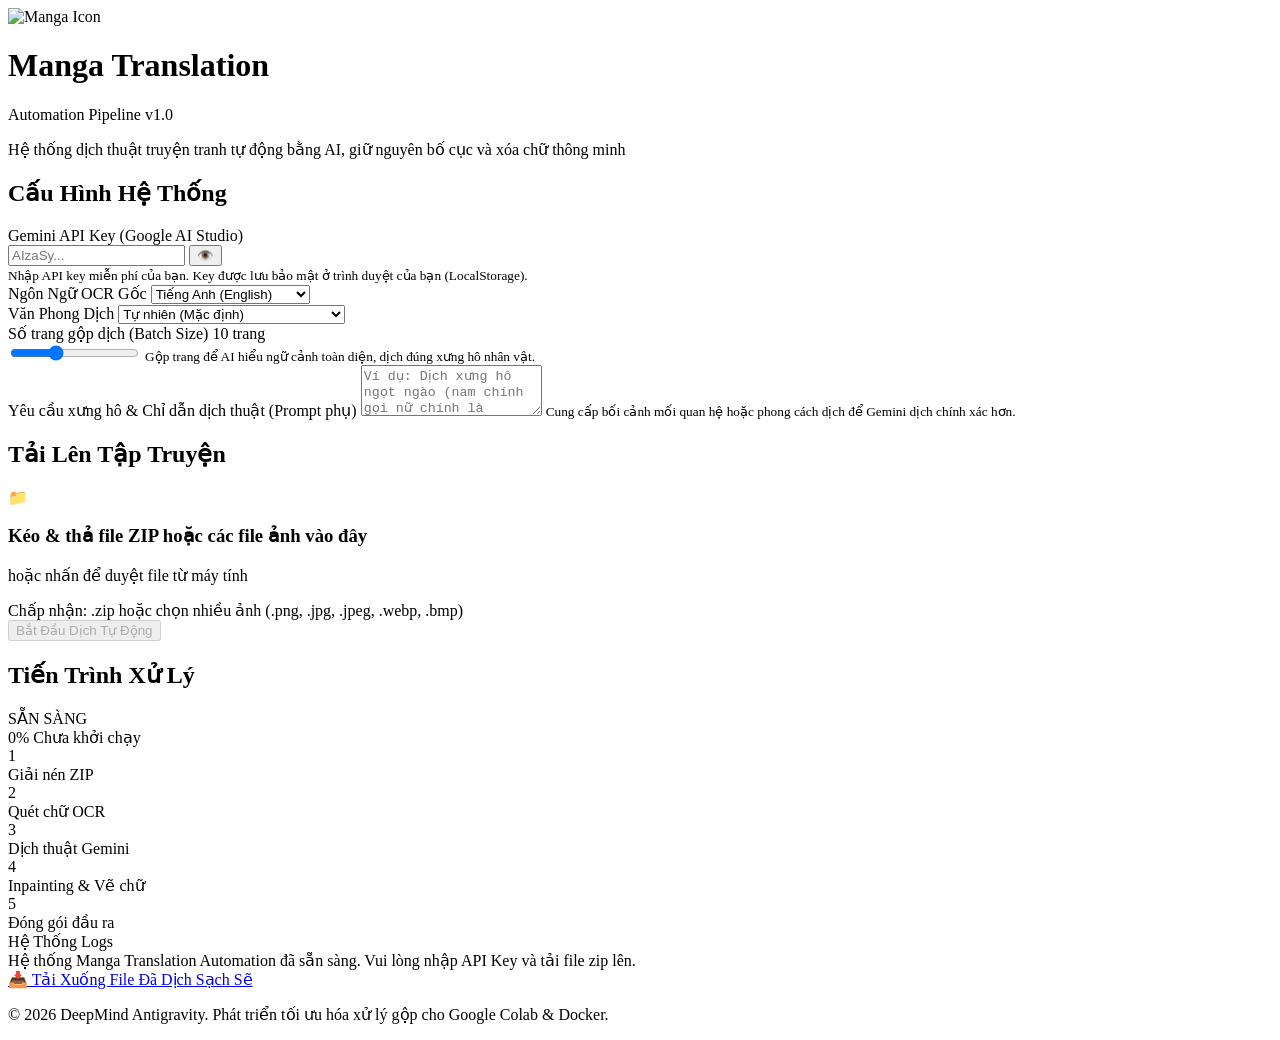
==== app/templates/index.html @ 19ea2e62 "Support multiple raw image uploads and automatic natural sort renaming" ====
<!DOCTYPE html>
<html lang="vi">
<head>
    <meta charset="UTF-8">
    <meta name="viewport" content="width=device-width, initial-scale=1.0">
    <title>Manga Translation Automation Pipeline</title>
    <link rel="icon" href="https://img.icons8.com/color/48/manga.png" type="image/png">
    
    <!-- Google Fonts -->
    <link rel="preconnect" href="https://fonts.googleapis.com">
    <link rel="preconnect" href="https://fonts.gstatic.com" crossorigin>
    <link href="https://fonts.googleapis.com/css2?family=Inter:wght@300;400;500;600;700;800&family=Outfit:wght@400;500;600;700;800&display=swap" rel="stylesheet">
    
    <!-- CSS Style -->
    <link rel="stylesheet" href="/static/css/style.css">
</head>
<body>
    <div class="glass-bg"></div>
    <div class="app-container">
        
        <!-- Header -->
        <header class="app-header">
            <div class="logo-area">
                <img src="https://img.icons8.com/color/96/manga.png" alt="Manga Icon" class="app-logo">
                <div class="logo-text">
                    <h1>Manga Translation</h1>
                    <span class="badge">Automation Pipeline v1.0</span>
                </div>
            </div>
            <p class="subtitle">Hệ thống dịch thuật truyện tranh tự động bằng AI, giữ nguyên bố cục và xóa chữ thông minh</p>
        </header>

        <!-- Main Workspace -->
        <main class="workspace-grid">
            
            <!-- Left Panel: Configuration & Upload -->
            <section class="left-panel">
                
                <!-- Settings Card -->
                <div class="glass-card settings-card">
                    <h2><i class="icon-settings"></i> Cấu Hình Hệ Thống</h2>
                    
                    <div class="input-group">
                        <label for="apiKey">Gemini API Key (Google AI Studio)</label>
                        <div class="password-wrapper">
                            <input type="password" id="apiKey" placeholder="AIzaSy..." autocomplete="off">
                            <button type="button" id="toggleApiVisibility" class="btn-icon">👁️</button>
                        </div>
                        <small class="help-text">Nhập API key miễn phí của bạn. Key được lưu bảo mật ở trình duyệt của bạn (LocalStorage).</small>
                    </div>

                    <div class="row-inputs">
                        <div class="input-group half">
                            <label for="srcLang">Ngôn Ngữ OCR Gốc</label>
                            <select id="srcLang">
                                <option value="en">Tiếng Anh (English)</option>
                                <option value="ch">Tiếng Trung (Chinese)</option>
                                <option value="japan">Tiếng Nhật (Japanese)</option>
                                <option value="ko">Tiếng Hàn (Korean)</option>
                            </select>
                        </div>

                        <div class="input-group half">
                            <label for="translationTone">Văn Phong Dịch</label>
                            <select id="translationTone">
                                <option value="tự nhiên">Tự nhiên (Mặc định)</option>
                                <option value="cổ trang">Cổ trang (Ta - Ngươi, Thiếu chủ...)</option>
                                <option value="dễ thương">Cute / Đáng yêu</option>
                                <option value="lịch sự">Lịch sự / Trang trọng</option>
                            </select>
                        </div>
                    </div>

                    <div class="input-group">
                        <div class="slider-header">
                            <label for="batchSize">Số trang gộp dịch (Batch Size)</label>
                            <span id="batchSizeValue">10 trang</span>
                        </div>
                        <input type="range" id="batchSize" min="5" max="20" value="10">
                        <small class="help-text">Gộp trang để AI hiểu ngữ cảnh toàn diện, dịch đúng xưng hô nhân vật.</small>
                    </div>

                    <div class="input-group">
                        <label for="additionalInstructions">Yêu cầu xưng hô & Chỉ dẫn dịch thuật (Prompt phụ)</label>
                        <textarea id="additionalInstructions" rows="3" placeholder="Ví dụ: Dịch xưng hô ngọt ngào (nam chính gọi nữ chính là 'Muội', xưng 'Huynh'). Dịch theo phong cách kiếm hiệp cổ trang..."></textarea>
                        <small class="help-text">Cung cấp bối cảnh mối quan hệ hoặc phong cách dịch để Gemini dịch chính xác hơn.</small>
                    </div>
                </div>

                <!-- Upload Card -->
                <div class="glass-card upload-card">
                    <h2><i class="icon-upload"></i> Tải Lên Tập Truyện</h2>
                    
                    <div class="dropzone" id="dropzone">
                        <input type="file" id="fileInput" accept=".zip,image/*" multiple style="display: none;">
                        <div class="dropzone-content">
                            <div class="upload-icon">📁</div>
                            <h3>Kéo & thả file ZIP hoặc các file ảnh vào đây</h3>
                            <p>hoặc nhấn để duyệt file từ máy tính</p>
                            <span class="file-limits">Chấp nhận: .zip hoặc chọn nhiều ảnh (.png, .jpg, .jpeg, .webp, .bmp)</span>
                        </div>
                        <div class="selected-file-info" id="selectedFileInfo" style="display: none;">
                            <div class="zip-details">
                                <span class="zip-name" id="zipName">manga_chapter.zip</span>
                                <span class="zip-size" id="zipSize">0.0 MB</span>
                            </div>
                            <button type="button" class="btn-remove-file" id="btnRemoveFile">✕</button>
                        </div>
                    </div>

                    <button type="button" id="btnStartPipeline" class="btn-primary" disabled>
                        <span>Bắt Đầu Dịch Tự Động</span>
                        <div class="loader-ring" id="btnLoader" style="display: none;"></div>
                    </button>
                </div>
                
            </section>

            <!-- Right Panel: Processing Logs & Previews -->
            <section class="right-panel">
                
                <!-- Monitor Card -->
                <div class="glass-card monitor-card">
                    <div class="monitor-header">
                        <h2><i class="icon-activity"></i> Tiến Trình Xử Lý</h2>
                        <span class="status-badge state-idle" id="statusBadge">SẴN SÀNG</span>
                    </div>

                    <!-- Progress Bar Area -->
                    <div class="progress-section">
                        <div class="progress-meta">
                            <span class="progress-percent" id="progressPercent">0%</span>
                            <span class="progress-label" id="progressLabel">Chưa khởi chạy</span>
                        </div>
                        <div class="progress-track">
                            <div class="progress-fill" id="progressFill"></div>
                        </div>
                    </div>

                    <!-- Step Tracker UI -->
                    <div class="steps-tracker">
                        <div class="step-item" id="step1">
                            <div class="step-indicator">1</div>
                            <span class="step-name">Giải nén ZIP</span>
                        </div>
                        <div class="step-item" id="step2">
                            <div class="step-indicator">2</div>
                            <span class="step-name">Quét chữ OCR</span>
                        </div>
                        <div class="step-item" id="step3">
                            <div class="step-indicator">3</div>
                            <span class="step-name">Dịch thuật Gemini</span>
                        </div>
                        <div class="step-item" id="step4">
                            <div class="step-indicator">4</div>
                            <span class="step-name">Inpainting & Vẽ chữ</span>
                        </div>
                        <div class="step-item" id="step5">
                            <div class="step-indicator">5</div>
                            <span class="step-name">Đóng gói đầu ra</span>
                        </div>
                    </div>

                    <!-- Live Logs Console -->
                    <div class="console-box">
                        <div class="console-header">
                            <span class="console-dot red"></span>
                            <span class="console-dot yellow"></span>
                            <span class="console-dot green"></span>
                            <span class="console-title">Hệ Thống Logs</span>
                        </div>
                        <div class="console-body" id="consoleLogs">
                            <div class="log-line system-msg">Hệ thống Manga Translation Automation đã sẵn sàng. Vui lòng nhập API Key và tải file zip lên.</div>
                        </div>
                    </div>

                    <!-- Download Trigger -->
                    <div class="download-container">
                        <a href="#" id="btnDownload" class="btn-success disabled">
                            <span>📥 Tải Xuống File Đã Dịch Sạch Sẽ</span>
                        </a>
                    </div>
                </div>

                <!-- Preview Card (Visible after complete) -->
                <div class="glass-card preview-card" id="previewCard" style="display: none;">
                    <div class="preview-header">
                        <h2><i class="icon-eye"></i> So Sánh Kết Quả Trước & Sau</h2>
                        <div class="page-controls">
                            <button type="button" class="btn-nav" id="btnPrevPage">◀</button>
                            <span class="page-indicator" id="pageIndicator">Trang 1 / 1</span>
                            <button type="button" class="btn-nav" id="btnNextPage">▶</button>
                        </div>
                    </div>
                    
                    <div class="comparison-container">
                        <div class="comparison-half">
                            <h4>ẢNH GỐC (OCR)</h4>
                            <div class="img-wrapper">
                                <img src="" id="imgOriginal" alt="Original Page">
                            </div>
                        </div>
                        <div class="comparison-half">
                            <h4>ẢNH ĐÃ DỊCH & VẼ CHỮ</h4>
                            <div class="img-wrapper">
                                <img src="" id="imgTranslated" alt="Translated Page">
                            </div>
                        </div>
                    </div>
                </div>

            </section>
            
        </main>
        
        <footer class="app-footer">
            <p>© 2026 DeepMind Antigravity. Phát triển tối ưu hóa xử lý gộp cho Google Colab & Docker.</p>
        </footer>
    </div>
    
    <!-- JS Logic -->
    <script src="/static/js/app.js"></script>
</body>
</html>
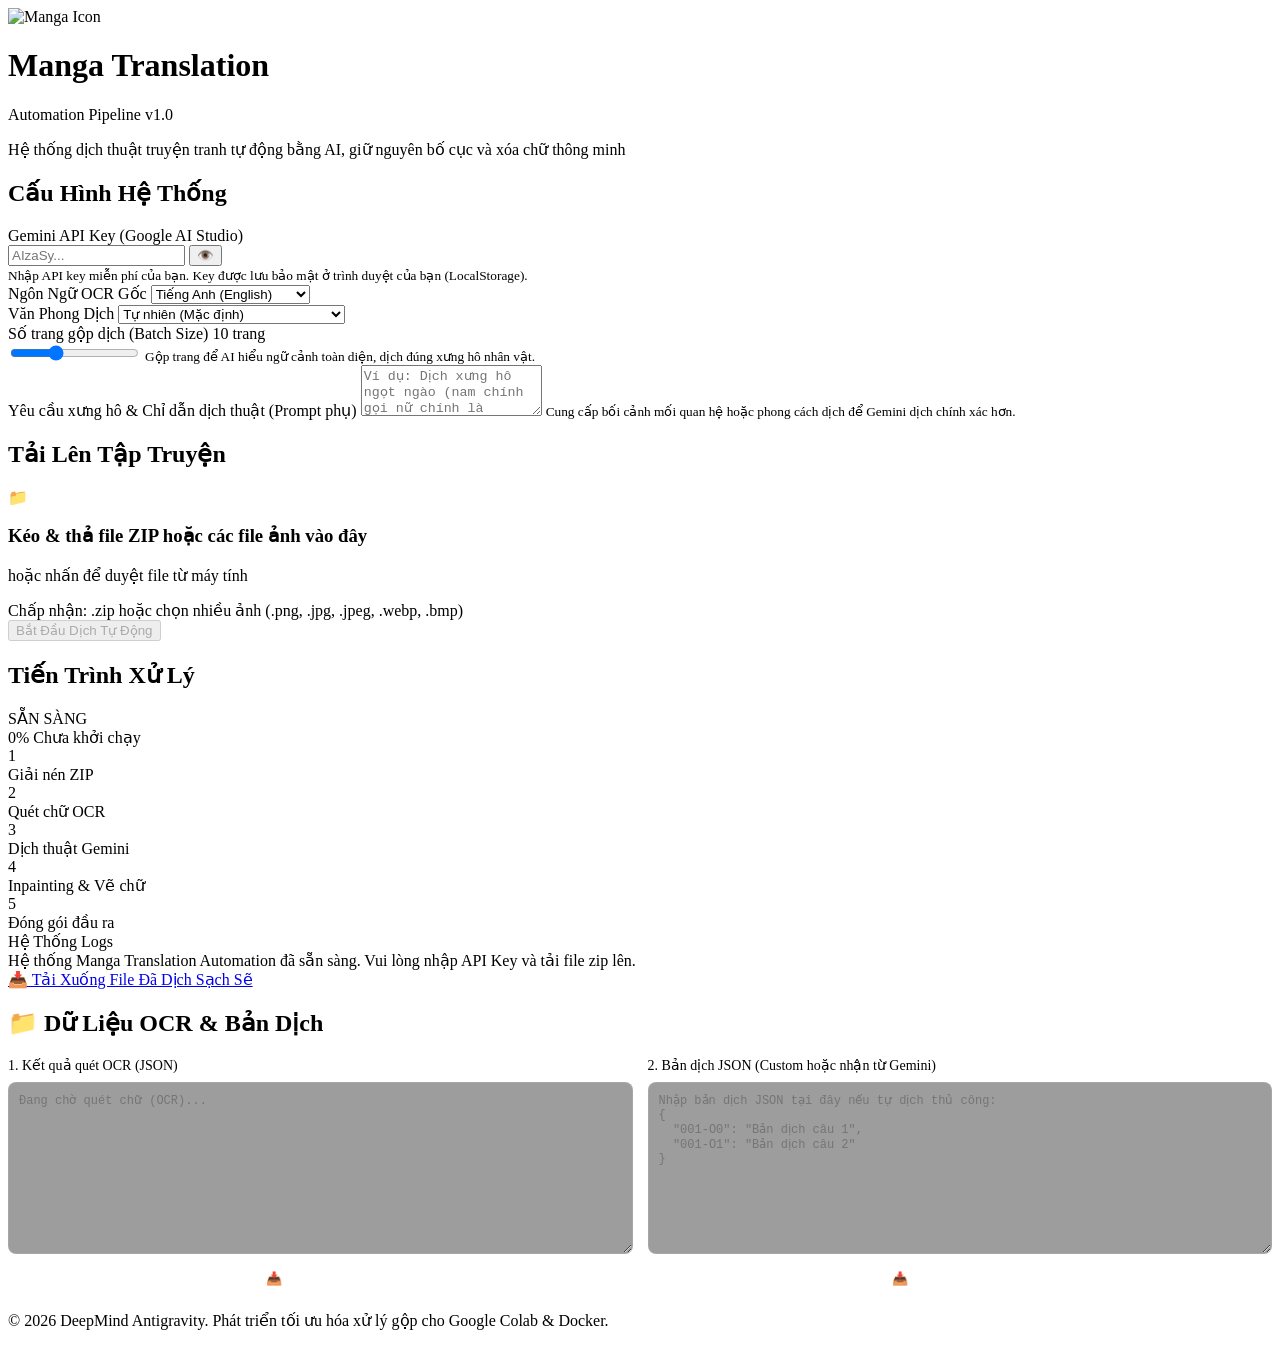
==== commit 1b8aaae4: "release: v1.0.0 with spatial clustering, custom translations, inspect card, and v1 analysis" ====
--- a/app/templates/index.html
+++ b/app/templates/index.html
@@ -182,8 +182,30 @@
                     </div>
                 </div>
 
+                <!-- Data Inspection Card -->
+                <div class="glass-card inspect-card" id="inspectCard" style="margin-top: 20px;">
+                    <h2>📁 Dữ Liệu OCR & Bản Dịch</h2>
+                    <div class="row-inputs" style="display: flex; gap: 15px; margin-top: 15px;">
+                        <div class="input-group half" style="flex: 1; display: flex; flex-direction: column;">
+                            <label for="ocrResultsBox" style="margin-bottom: 8px; font-weight: 500; font-size: 14px;">1. Kết quả quét OCR (JSON)</label>
+                            <textarea id="ocrResultsBox" rows="8" readonly placeholder="Đang chờ quét chữ (OCR)..." style="background: rgba(10, 10, 10, 0.4); color: #00ffcc; border: 1px solid rgba(255, 255, 255, 0.1); border-radius: 8px; font-family: monospace; font-size: 12px; padding: 10px; resize: vertical; flex-grow: 1; min-height: 150px;"></textarea>
+                            <button type="button" id="btnDownloadOcr" class="btn-secondary small" disabled style="width: 100%; margin-top: 8px; padding: 8px 12px; border-radius: 6px; border: 1px solid rgba(255, 255, 255, 0.15); background: rgba(255, 255, 255, 0.08); color: #fff; cursor: pointer; font-size: 13px; font-weight: 500; transition: all 0.3s ease; display: flex; align-items: center; justify-content: center; gap: 5px;">📥 Tải JSON OCR</button>
+                        </div>
+                        
+                        <div class="input-group half" style="flex: 1; display: flex; flex-direction: column;">
+                            <label for="customTranslationBox" style="margin-bottom: 8px; font-weight: 500; font-size: 14px;">2. Bản dịch JSON (Custom hoặc nhận từ Gemini)</label>
+                            <textarea id="customTranslationBox" rows="8" placeholder='Nhập bản dịch JSON tại đây nếu tự dịch thủ công:
+{
+  "001-O0": "Bản dịch câu 1",
+  "001-O1": "Bản dịch câu 2"
+}' style="background: rgba(10, 10, 10, 0.4); color: #ffdd67; border: 1px solid rgba(255, 255, 255, 0.1); border-radius: 8px; font-family: monospace; font-size: 12px; padding: 10px; resize: vertical; flex-grow: 1; min-height: 150px;"></textarea>
+                            <button type="button" id="btnDownloadTranslation" class="btn-secondary small" disabled style="width: 100%; margin-top: 8px; padding: 8px 12px; border-radius: 6px; border: 1px solid rgba(255, 255, 255, 0.15); background: rgba(255, 255, 255, 0.08); color: #fff; cursor: pointer; font-size: 13px; font-weight: 500; transition: all 0.3s ease; display: flex; align-items: center; justify-content: center; gap: 5px;">📥 Tải JSON Bản Dịch</button>
+                        </div>
+                    </div>
+                </div>
+
                 <!-- Preview Card (Visible after complete) -->
-                <div class="glass-card preview-card" id="previewCard" style="display: none;">
+                <div class="glass-card preview-card" id="previewCard" style="display: none; margin-top: 20px;">
                     <div class="preview-header">
                         <h2><i class="icon-eye"></i> So Sánh Kết Quả Trước & Sau</h2>
                         <div class="page-controls">
@@ -219,6 +241,6 @@
     </div>
     
     <!-- JS Logic -->
-    <script src="/static/js/app.js"></script>
+    <script src="/static/js/app.js?v=2"></script>
 </body>
 </html>
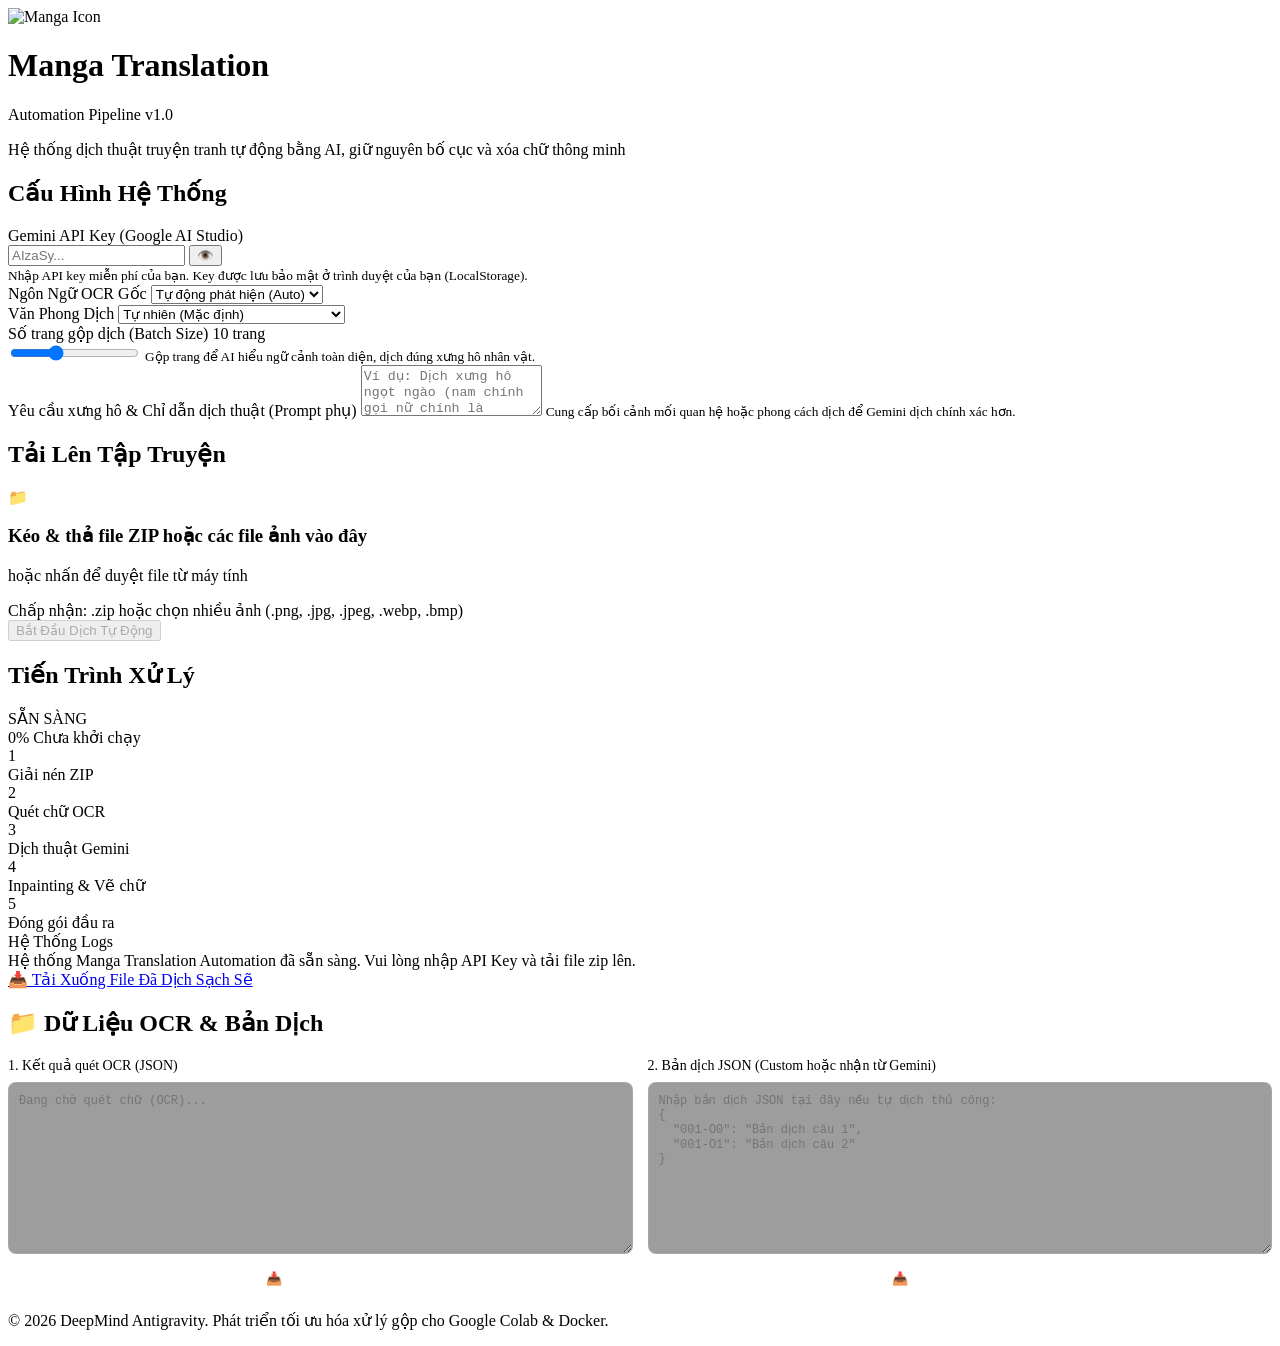
==== commit f6d748a4: "Bản dùng PaddleOCR" ====
--- a/app/templates/index.html
+++ b/app/templates/index.html
@@ -53,6 +53,7 @@
                         <div class="input-group half">
                             <label for="srcLang">Ngôn Ngữ OCR Gốc</label>
                             <select id="srcLang">
+                                <option value="auto">Tự động phát hiện (Auto)</option>
                                 <option value="en">Tiếng Anh (English)</option>
                                 <option value="ch">Tiếng Trung (Chinese)</option>
                                 <option value="japan">Tiếng Nhật (Japanese)</option>
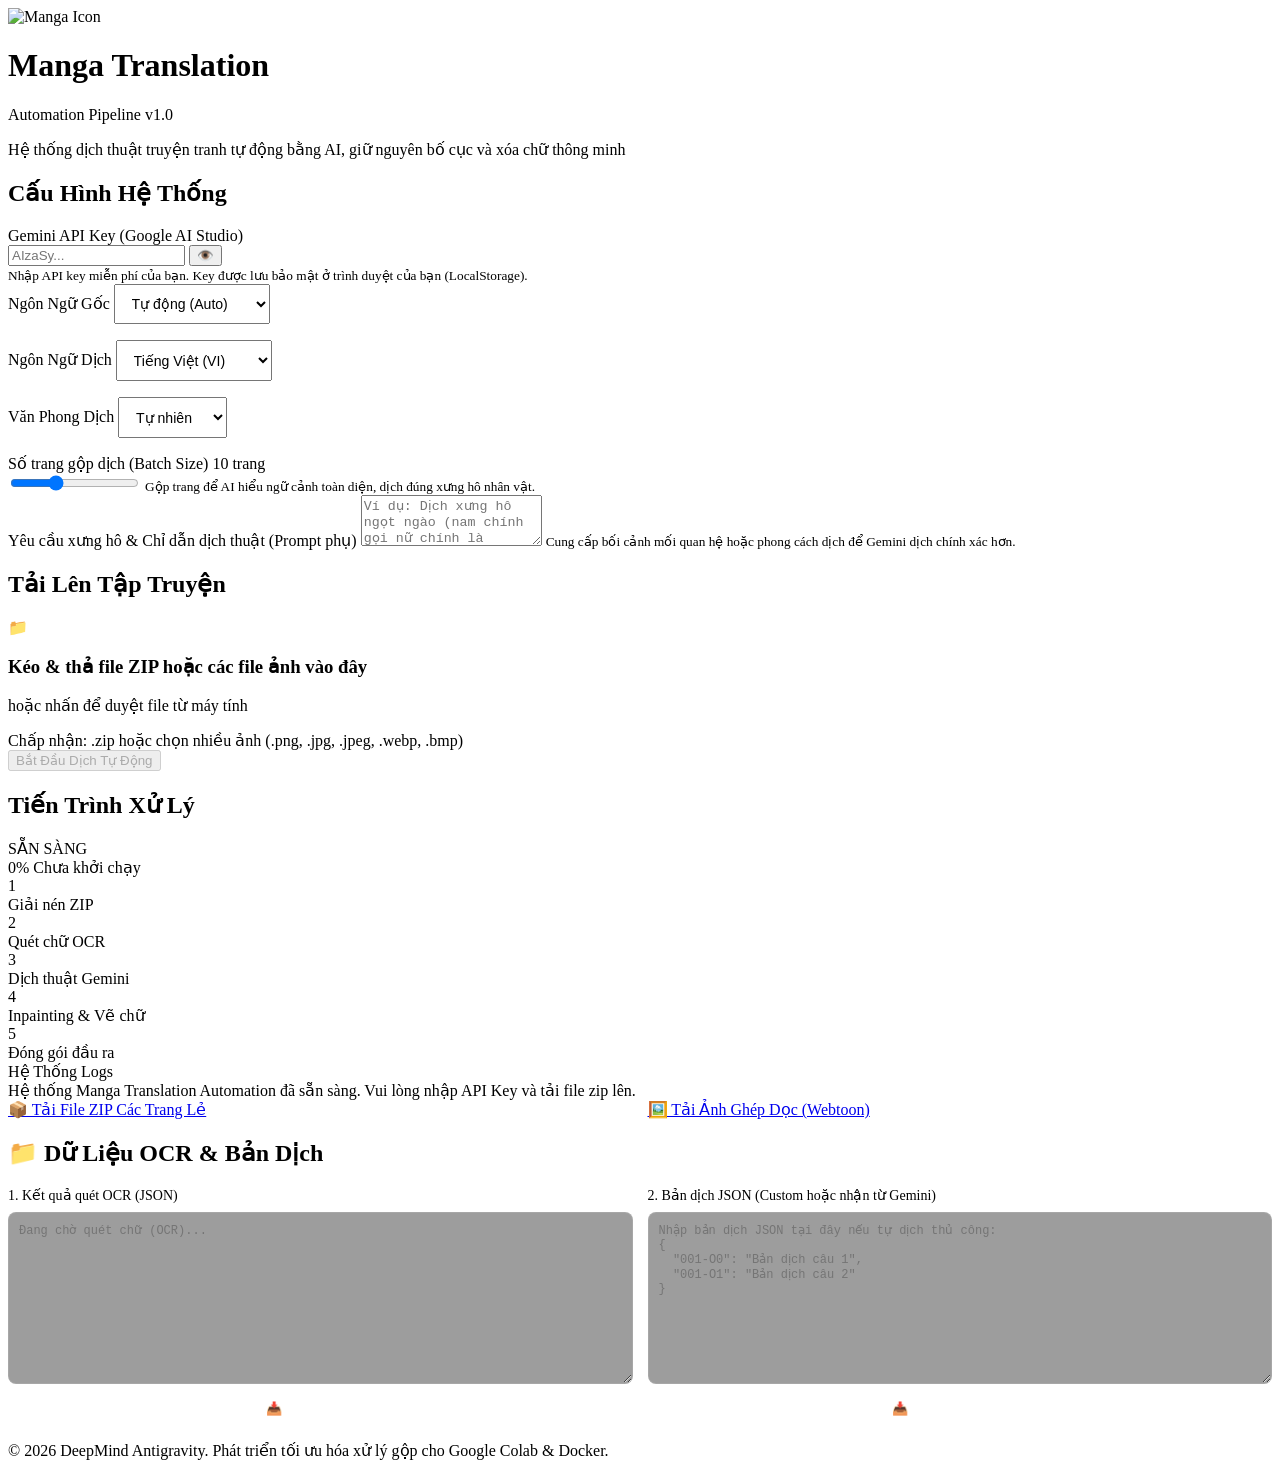
==== commit ebd6d145: "Update target language, manga page reader (RTL support) and fix SSE connection" ====
--- a/app/templates/index.html
+++ b/app/templates/index.html
@@ -49,25 +49,36 @@
                         <small class="help-text">Nhập API key miễn phí của bạn. Key được lưu bảo mật ở trình duyệt của bạn (LocalStorage).</small>
                     </div>
 
-                    <div class="row-inputs">
-                        <div class="input-group half">
-                            <label for="srcLang">Ngôn Ngữ OCR Gốc</label>
-                            <select id="srcLang">
-                                <option value="auto">Tự động phát hiện (Auto)</option>
-                                <option value="en">Tiếng Anh (English)</option>
-                                <option value="ch">Tiếng Trung (Chinese)</option>
-                                <option value="japan">Tiếng Nhật (Japanese)</option>
-                                <option value="ko">Tiếng Hàn (Korean)</option>
+                    <div class="row-inputs" style="flex-wrap: wrap; gap: 10px;">
+                        <div class="input-group" style="flex: 1; min-width: 120px; margin-bottom: 1rem;">
+                            <label for="srcLang">Ngôn Ngữ Gốc</label>
+                            <select id="srcLang" style="padding: 0.65rem 0.8rem; font-size: 0.88rem;">
+                                <option value="auto">Tự động (Auto)</option>
+                                <option value="en">Tiếng Anh (EN)</option>
+                                <option value="ch">Tiếng Trung (ZH)</option>
+                                <option value="japan">Tiếng Nhật (JA)</option>
+                                <option value="ko">Tiếng Hàn (KO)</option>
                             </select>
                         </div>
 
-                        <div class="input-group half">
+                        <div class="input-group" style="flex: 1; min-width: 120px; margin-bottom: 1rem;">
+                            <label for="tgtLang">Ngôn Ngữ Dịch</label>
+                            <select id="tgtLang" style="padding: 0.65rem 0.8rem; font-size: 0.88rem;">
+                                <option value="vi">Tiếng Việt (VI)</option>
+                                <option value="en">Tiếng Anh (EN)</option>
+                                <option value="ch">Tiếng Trung (ZH)</option>
+                                <option value="japan">Tiếng Nhật (JA)</option>
+                                <option value="ko">Tiếng Hàn (KO)</option>
+                            </select>
+                        </div>
+
+                        <div class="input-group" style="flex: 1; min-width: 120px; margin-bottom: 1rem;">
                             <label for="translationTone">Văn Phong Dịch</label>
-                            <select id="translationTone">
-                                <option value="tự nhiên">Tự nhiên (Mặc định)</option>
-                                <option value="cổ trang">Cổ trang (Ta - Ngươi, Thiếu chủ...)</option>
-                                <option value="dễ thương">Cute / Đáng yêu</option>
-                                <option value="lịch sự">Lịch sự / Trang trọng</option>
+                            <select id="translationTone" style="padding: 0.65rem 0.8rem; font-size: 0.88rem;">
+                                <option value="tự nhiên">Tự nhiên</option>
+                                <option value="cổ trang">Cổ trang</option>
+                                <option value="dễ thương">Đáng yêu</option>
+                                <option value="lịch sự">Lịch sự</option>
                             </select>
                         </div>
                     </div>
@@ -176,9 +187,12 @@
                     </div>
 
                     <!-- Download Trigger -->
-                    <div class="download-container">
-                        <a href="#" id="btnDownload" class="btn-success disabled">
-                            <span>📥 Tải Xuống File Đã Dịch Sạch Sẽ</span>
+                    <div class="download-container" style="display: flex; gap: 15px; flex-wrap: wrap;">
+                        <a href="#" id="btnDownload" class="btn-success disabled" style="flex: 1; min-width: 200px;">
+                            <span>📦 Tải File ZIP Các Trang Lẻ</span>
+                        </a>
+                        <a href="#" id="btnDownloadStitched" class="btn-success disabled" style="flex: 1; min-width: 200px; background: var(--accent-gradient);">
+                            <span>🖼️ Tải Ảnh Ghép Dọc (Webtoon)</span>
                         </a>
                     </div>
                 </div>
@@ -207,16 +221,25 @@
 
                 <!-- Preview Card (Visible after complete) -->
                 <div class="glass-card preview-card" id="previewCard" style="display: none; margin-top: 20px;">
-                    <div class="preview-header">
-                        <h2><i class="icon-eye"></i> So Sánh Kết Quả Trước & Sau</h2>
-                        <div class="page-controls">
+                    <div class="preview-header" style="display: flex; flex-wrap: wrap; gap: 15px; align-items: center;">
+                        <h2><i class="icon-eye"></i> Xem Kết Quả Dịch</h2>
+                        
+                        <!-- Tab Switcher -->
+                        <div class="tab-switcher" style="display: flex; background: rgba(0,0,0,0.3); padding: 4px; border-radius: 8px; border: 1px solid rgba(255,255,255,0.08); margin-right: auto; margin-left: 10px;">
+                            <button type="button" class="tab-btn active" id="btnTabComparison" style="background: var(--primary); color: #fff; border: none; padding: 6px 16px; border-radius: 6px; font-weight: 600; font-size: 13px; cursor: pointer; transition: all 0.2s;">⚖️ So Sánh Trước/Sau</button>
+                            <button type="button" class="tab-btn" id="btnTabScroll" style="background: transparent; color: var(--text-secondary); border: none; padding: 6px 16px; border-radius: 6px; font-weight: 600; font-size: 13px; cursor: pointer; transition: all 0.2s; margin-left: 5px;">📜 Đọc Cuộn (Webtoon)</button>
+                            <button type="button" class="tab-btn" id="btnTabManga" style="background: transparent; color: var(--text-secondary); border: none; padding: 6px 16px; border-radius: 6px; font-weight: 600; font-size: 13px; cursor: pointer; transition: all 0.2s; margin-left: 5px;">📖 Đọc Trang (Manga)</button>
+                        </div>
+
+                        <div class="page-controls" id="pageControls">
                             <button type="button" class="btn-nav" id="btnPrevPage">◀</button>
                             <span class="page-indicator" id="pageIndicator">Trang 1 / 1</span>
                             <button type="button" class="btn-nav" id="btnNextPage">▶</button>
                         </div>
                     </div>
                     
-                    <div class="comparison-container">
+                    <!-- Comparison Container -->
+                    <div class="comparison-container" id="comparisonContainer">
                         <div class="comparison-half">
                             <h4>ẢNH GỐC (OCR)</h4>
                             <div class="img-wrapper">
@@ -228,6 +251,34 @@
                             <div class="img-wrapper">
                                 <img src="" id="imgTranslated" alt="Translated Page">
                             </div>
+                        </div>
+                    </div>
+
+                    <!-- Webtoon Scrolling Mode Container -->
+                    <div class="scrolling-container" id="scrollingContainer" style="display: none; flex-direction: column; gap: 15px; align-items: center; max-height: 80vh; overflow-y: auto; padding: 15px; background: rgba(10, 11, 16, 0.5); border-radius: var(--radius-md); border: 1px solid rgba(255, 255, 255, 0.05); scroll-behavior: smooth; margin-top: 15px;">
+                        <!-- Images will be dynamically inserted here -->
+                    </div>
+
+                    <!-- Manga Page Reader Container -->
+                    <div class="manga-page-container" id="mangaPageContainer" style="display: none; flex-direction: column; align-items: center; justify-content: center; gap: 15px; padding: 15px; background: rgba(10, 11, 16, 0.5); border-radius: var(--radius-md); border: 1px solid rgba(255, 255, 255, 0.05); margin-top: 15px;">
+                        <!-- Controls for page direction and quick navigation -->
+                        <div class="manga-controls" style="display: flex; gap: 15px; align-items: center; justify-content: space-between; width: 100%; max-width: 600px; padding: 10px; background: rgba(0,0,0,0.2); border-radius: 8px; border: 1px solid rgba(255,255,255,0.05);">
+                            <div style="display: flex; align-items: center; gap: 8px;">
+                                <label for="readingDirection" style="font-size: 13px; font-weight: 500; color: var(--text-secondary);">Chiều đọc:</label>
+                                <select id="readingDirection" style="padding: 4px 8px; font-size: 12px; background: rgba(10, 10, 10, 0.6); width: auto; min-width: 140px; border: 1px solid rgba(255,255,255,0.1);">
+                                    <option value="ltr">Trái sang Phải (LTR)</option>
+                                    <option value="rtl">Phải sang Trái (RTL)</option>
+                                </select>
+                            </div>
+                            <div style="display: flex; gap: 8px;">
+                                <button type="button" class="btn-primary" id="btnMangaPrev" style="padding: 6px 12px; font-size: 13px; width: auto; background: rgba(255,255,255,0.05); border: 1px solid rgba(255,255,255,0.1); box-shadow: none;">◀ Trang trước</button>
+                                <button type="button" class="btn-primary" id="btnMangaNext" style="padding: 6px 12px; font-size: 13px; width: auto; background: var(--primary);">Trang sau ▶</button>
+                            </div>
+                        </div>
+                        
+                        <!-- Page Image Display -->
+                        <div class="manga-img-wrapper" style="width: 100%; display: flex; justify-content: center; background: #0d0f17; border-radius: var(--radius-md); padding: 10px; border: 1px solid rgba(255, 255, 255, 0.08); max-height: 80vh; overflow: hidden;">
+                            <img src="" id="imgMangaPage" alt="Manga Page" style="max-width: 100%; max-height: 75vh; object-fit: contain; border-radius: 4px; transition: transform 0.2s;">
                         </div>
                     </div>
                 </div>
@@ -241,6 +292,9 @@
         </footer>
     </div>
     
+    <!-- Back to Top Button -->
+    <button type="button" id="btnBackToTop" style="position: fixed; bottom: 30px; right: 30px; width: 48px; height: 48px; border-radius: 50%; background: var(--accent-gradient); color: white; border: 1px solid rgba(255,255,255,0.1); font-size: 20px; cursor: pointer; display: none; align-items: center; justify-content: center; z-index: 999; box-shadow: 0 4px 15px rgba(168, 85, 247, 0.4); transition: all 0.3s ease;">▲</button>
+
     <!-- JS Logic -->
     <script src="/static/js/app.js?v=2"></script>
 </body>
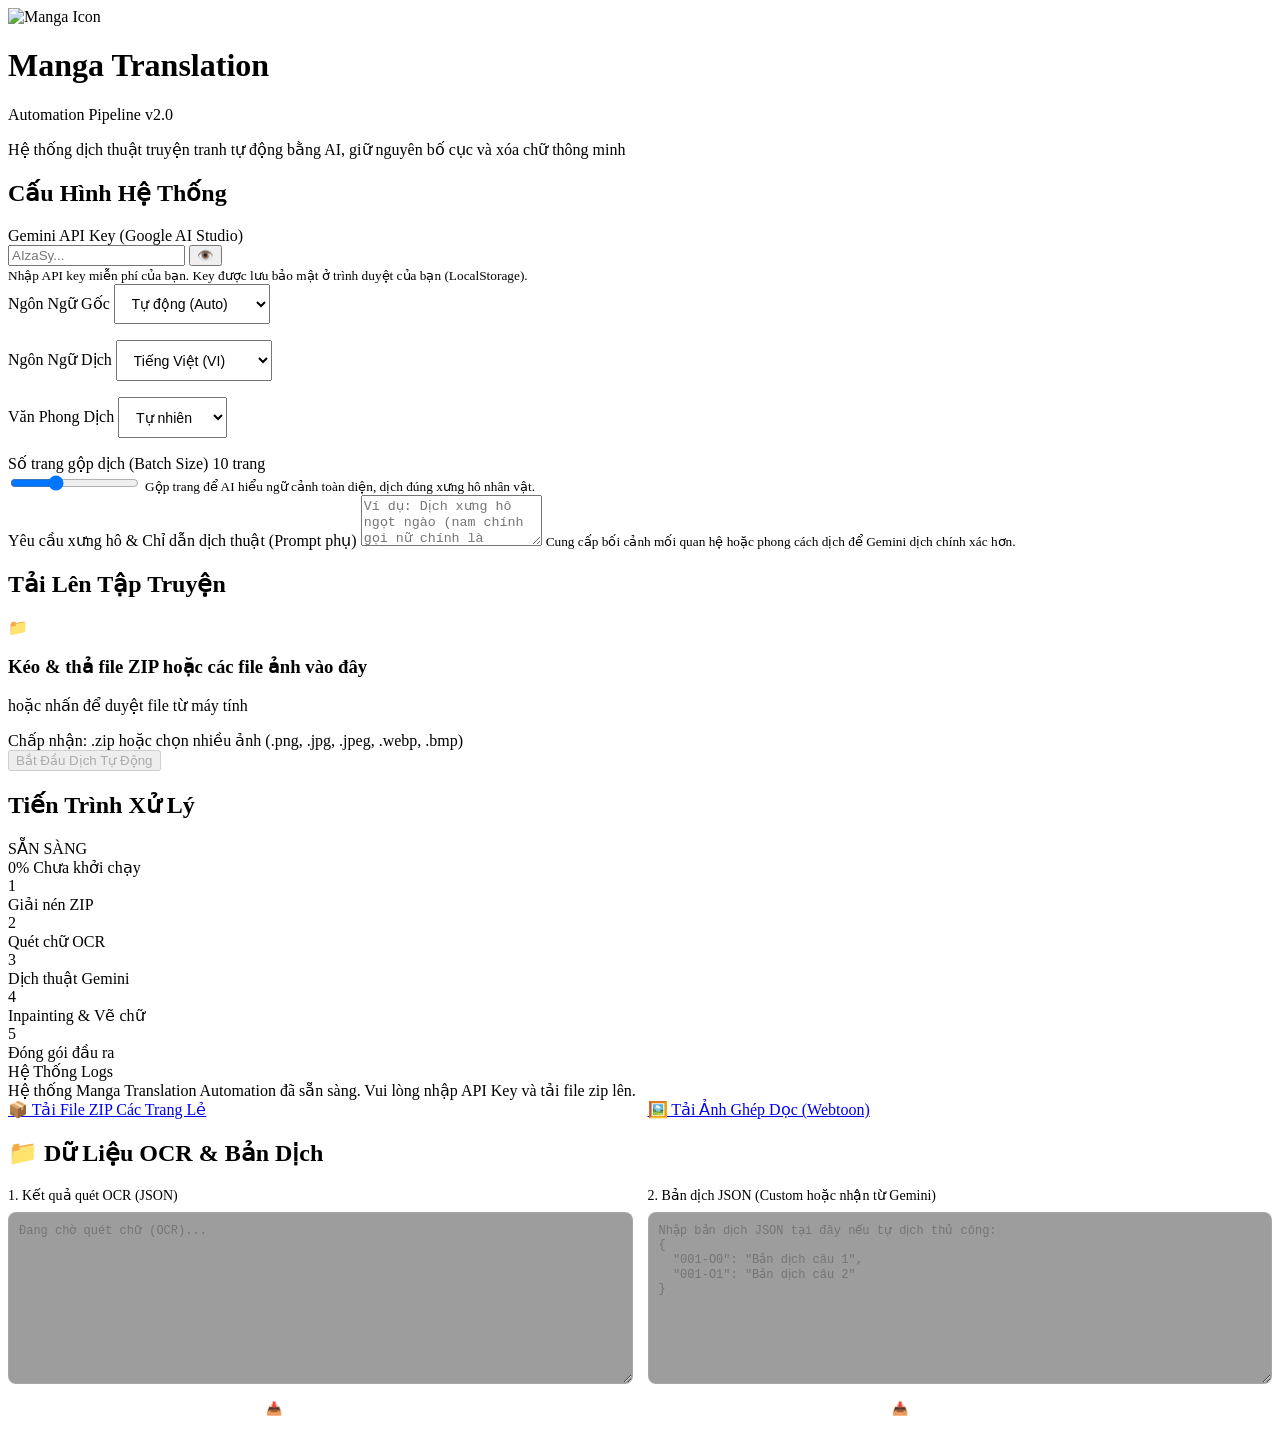
==== commit 4183d23c: "feat: v2.0 - Refactor pipeline, auto-reset UI, remove legacy files, update README" ====
--- a/app/templates/index.html
+++ b/app/templates/index.html
@@ -24,7 +24,7 @@
                 <img src="https://img.icons8.com/color/96/manga.png" alt="Manga Icon" class="app-logo">
                 <div class="logo-text">
                     <h1>Manga Translation</h1>
-                    <span class="badge">Automation Pipeline v1.0</span>
+                    <span class="badge">Automation Pipeline v2.0</span>
                 </div>
             </div>
             <p class="subtitle">Hệ thống dịch thuật truyện tranh tự động bằng AI, giữ nguyên bố cục và xóa chữ thông minh</p>
@@ -124,6 +124,10 @@
                         <span>Bắt Đầu Dịch Tự Động</span>
                         <div class="loader-ring" id="btnLoader" style="display: none;"></div>
                     </button>
+                    <button type="button" id="btnContinuePipeline" class="btn-primary" style="display: none; background: var(--success-gradient); margin-top: 10px;">
+                        <span>Tiếp Tục Dịch (Đã có JSON)</span>
+                        <div class="loader-ring" id="btnContinueLoader" style="display: none;"></div>
+                    </button>
                 </div>
                 
             </section>
@@ -255,7 +259,7 @@
                     </div>
 
                     <!-- Webtoon Scrolling Mode Container -->
-                    <div class="scrolling-container" id="scrollingContainer" style="display: none; flex-direction: column; gap: 15px; align-items: center; max-height: 80vh; overflow-y: auto; padding: 15px; background: rgba(10, 11, 16, 0.5); border-radius: var(--radius-md); border: 1px solid rgba(255, 255, 255, 0.05); scroll-behavior: smooth; margin-top: 15px;">
+                    <div class="scrolling-container" id="scrollingContainer" style="display: none; flex-direction: column; gap: 0; align-items: center; max-height: 80vh; overflow-y: auto; padding: 0; background: rgba(10, 11, 16, 0.5); border-radius: var(--radius-md); border: 1px solid rgba(255, 255, 255, 0.05); scroll-behavior: smooth; margin-top: 15px;">
                         <!-- Images will be dynamically inserted here -->
                     </div>
 
@@ -287,9 +291,7 @@
             
         </main>
         
-        <footer class="app-footer">
-            <p>© 2026 DeepMind Antigravity. Phát triển tối ưu hóa xử lý gộp cho Google Colab & Docker.</p>
-        </footer>
+
     </div>
     
     <!-- Back to Top Button -->
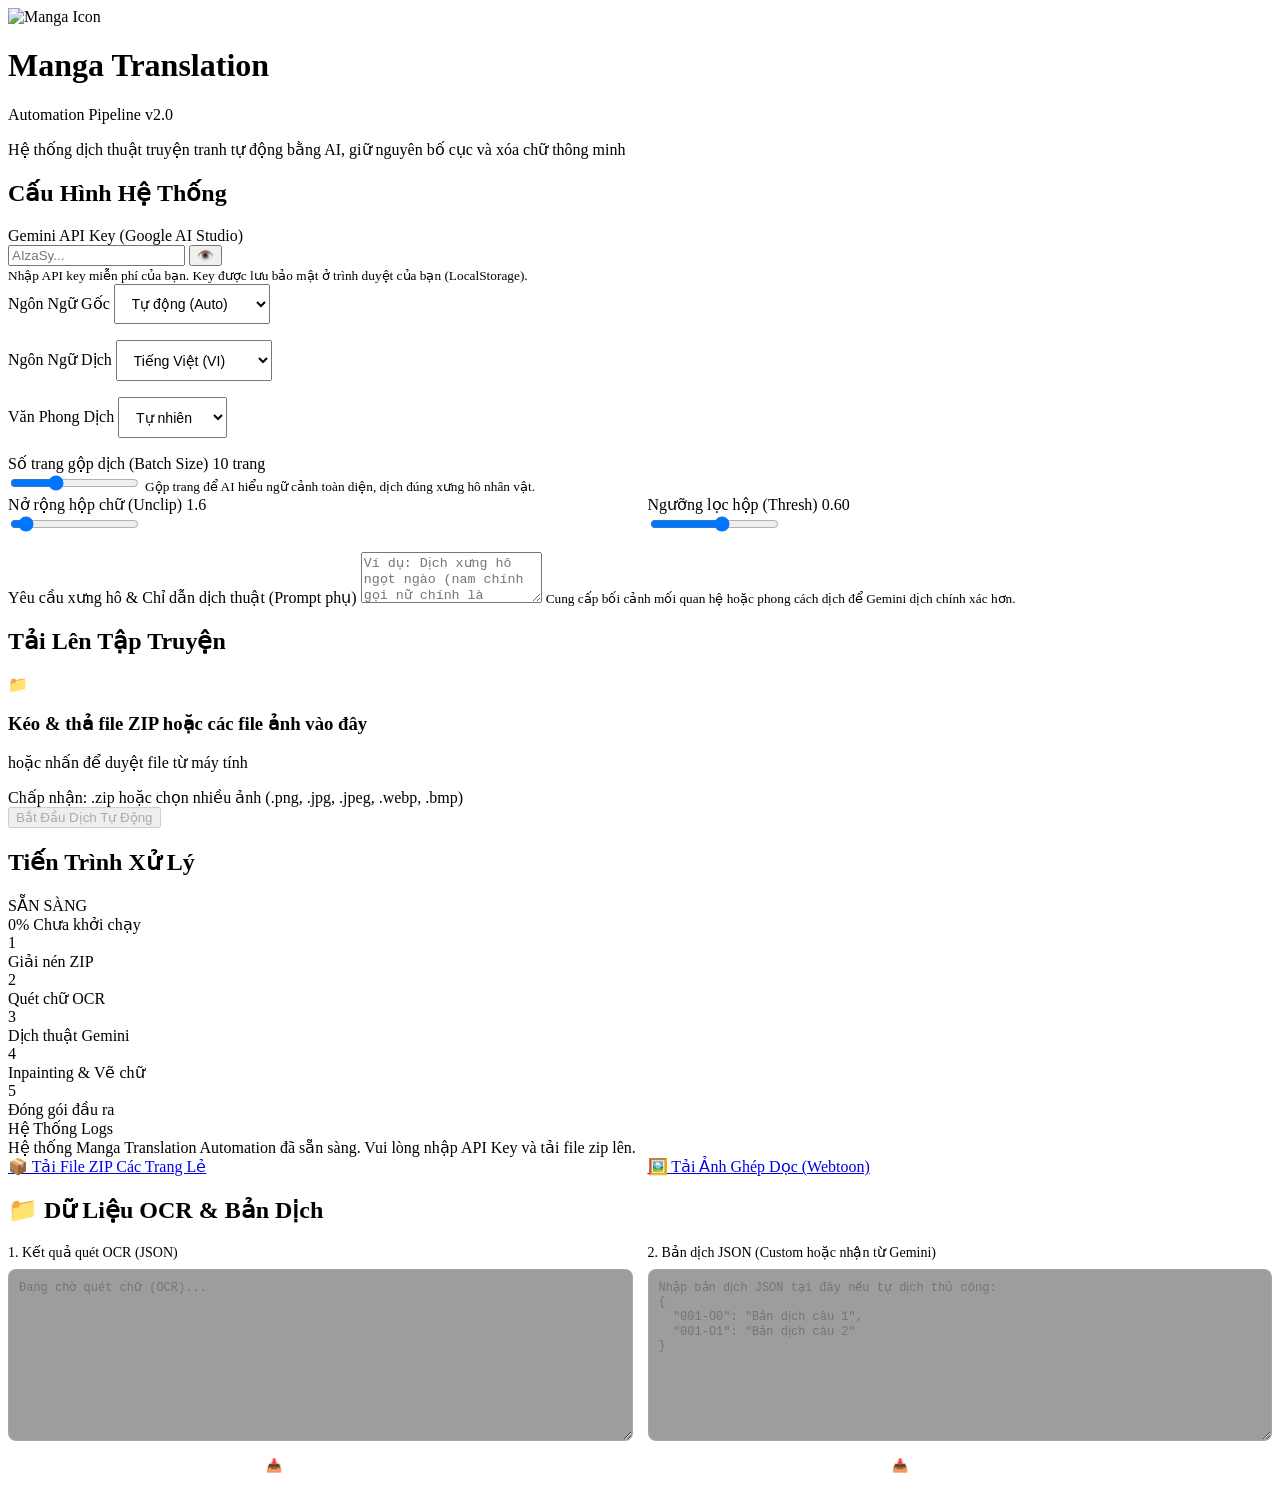
==== commit 76bf85ce: "Refactor: Global bubble grouping, dynamic SFX dilation for LaMa, restore OCR sliders in UI and Paddl" ====
--- a/app/templates/index.html
+++ b/app/templates/index.html
@@ -92,6 +92,24 @@
                         <small class="help-text">Gộp trang để AI hiểu ngữ cảnh toàn diện, dịch đúng xưng hô nhân vật.</small>
                     </div>
 
+                    <div class="row-inputs" style="display: flex; gap: 15px; margin-bottom: 1rem; flex-wrap: wrap;">
+                        <div class="input-group" style="flex: 1; min-width: 140px; margin-bottom: 0;">
+                            <div class="slider-header">
+                                <label for="detDbUnclipRatio">Nở rộng hộp chữ (Unclip)</label>
+                                <span id="detDbUnclipRatioValue">1.6</span>
+                            </div>
+                            <input type="range" id="detDbUnclipRatio" min="1.5" max="3.0" step="0.1" value="1.6">
+                        </div>
+
+                        <div class="input-group" style="flex: 1; min-width: 140px; margin-bottom: 0;">
+                            <div class="slider-header">
+                                <label for="detDbBoxThresh">Ngưỡng lọc hộp (Thresh)</label>
+                                <span id="detDbBoxThreshValue">0.60</span>
+                            </div>
+                            <input type="range" id="detDbBoxThresh" min="0.2" max="0.9" step="0.05" value="0.60">
+                        </div>
+                    </div>
+
                     <div class="input-group">
                         <label for="additionalInstructions">Yêu cầu xưng hô & Chỉ dẫn dịch thuật (Prompt phụ)</label>
                         <textarea id="additionalInstructions" rows="3" placeholder="Ví dụ: Dịch xưng hô ngọt ngào (nam chính gọi nữ chính là 'Muội', xưng 'Huynh'). Dịch theo phong cách kiếm hiệp cổ trang..."></textarea>
@@ -298,6 +316,6 @@
     <button type="button" id="btnBackToTop" style="position: fixed; bottom: 30px; right: 30px; width: 48px; height: 48px; border-radius: 50%; background: var(--accent-gradient); color: white; border: 1px solid rgba(255,255,255,0.1); font-size: 20px; cursor: pointer; display: none; align-items: center; justify-content: center; z-index: 999; box-shadow: 0 4px 15px rgba(168, 85, 247, 0.4); transition: all 0.3s ease;">▲</button>
 
     <!-- JS Logic -->
-    <script src="/static/js/app.js?v=2"></script>
+    <script src="/static/js/app.js?v=3"></script>
 </body>
 </html>
